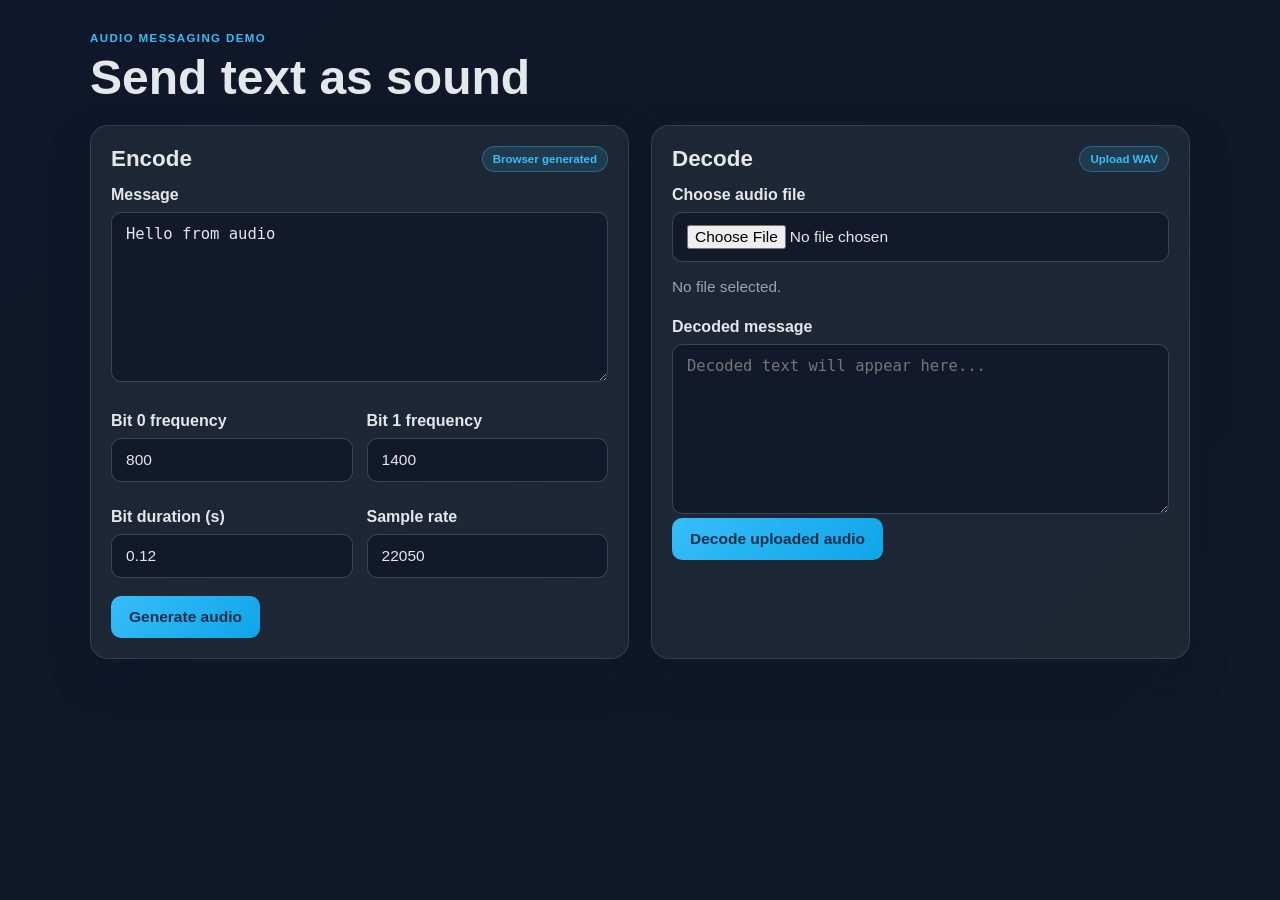
==== index.html @ a71994d6 "Build a browser-based audio message encoder/decoder website for sending text over audio frequencies " ====
<!DOCTYPE html>
<html lang="en">
  <head>
    <meta charset="UTF-8" />
    <meta name="viewport" content="width=device-width, initial-scale=1.0" />
    <title>Audio Message Encoder</title>
    <link rel="stylesheet" href="style.css" />
  </head>
  <body>
    <div class="app-shell">
      <header class="topbar">
        <div>
          <p class="eyebrow">Audio Messaging Demo</p>
          <h1>Send text as sound</h1>
        </div>
      </header>

      <main class="panel-grid">
        <section class="panel">
          <div class="panel-header">
            <h2>Encode</h2>
            <span class="badge">Browser generated</span>
          </div>

          <label for="messageInput">Message</label>
          <textarea id="messageInput" rows="8" placeholder="Type your message here...">Hello from audio</textarea>

          <div class="controls-row">
            <div class="field">
              <label for="freqZero">Bit 0 frequency</label>
              <input id="freqZero" type="number" min="200" max="5000" value="800" />
            </div>
            <div class="field">
              <label for="freqOne">Bit 1 frequency</label>
              <input id="freqOne" type="number" min="200" max="5000" value="1400" />
            </div>
          </div>

          <div class="controls-row">
            <div class="field">
              <label for="bitDuration">Bit duration (s)</label>
              <input id="bitDuration" type="number" min="0.03" max="1" step="0.01" value="0.12" />
            </div>
            <div class="field">
              <label for="sampleRate">Sample rate</label>
              <input id="sampleRate" type="number" min="8000" max="48000" step="1000" value="22050" />
            </div>
          </div>

          <div class="button-row">
            <button id="generateBtn" class="primary">Generate audio</button>
            <a id="downloadBtn" class="secondary hidden" download="message.wav">Download WAV</a>
          </div>

          <audio id="audioPlayer" controls class="hidden"></audio>
        </section>

        <section class="panel">
          <div class="panel-header">
            <h2>Decode</h2>
            <span class="badge">Upload WAV</span>
          </div>

          <label for="audioUpload">Choose audio file</label>
          <input id="audioUpload" type="file" accept=".wav,audio/wav" />

          <div class="decode-status" id="decodeStatus">No file selected.</div>

          <label for="decodedText">Decoded message</label>
          <textarea id="decodedText" rows="8" readonly placeholder="Decoded text will appear here..."></textarea>

          <button id="decodeBtn" class="primary">Decode uploaded audio</button>
        </section>
      </main>
    </div>

    <script src="script.js"></script>
  </body>
</html>
---- style.css ----
* {
  box-sizing: border-box;
}

:root {
  --bg: #0f172a;
  --bg-soft: #111827;
  --panel: #1f2937;
  --panel-border: rgba(148, 163, 184, 0.2);
  --text: #e5e7eb;
  --muted: #9ca3af;
  --primary: #38bdf8;
  --primary-dark: #0ea5e9;
  --accent: #a78bfa;
  --success: #34d399;
  --shadow: rgba(15, 23, 42, 0.35);
}

html, body {
  margin: 0;
  min-height: 100%;
  font-family: Arial, Helvetica, sans-serif;
  background: linear-gradient(135deg, var(--bg) 0%, var(--bg-soft) 100%);
  color: var(--text);
}

body {
  display: flex;
  justify-content: center;
  padding: 32px 18px;
}

.app-shell {
  width: min(1100px, 100%);
}

.topbar {
  margin-bottom: 20px;
}

.eyebrow {
  margin: 0 0 6px;
  letter-spacing: 0.12em;
  text-transform: uppercase;
  color: var(--primary);
  font-size: 0.72rem;
  font-weight: bold;
}

h1 {
  margin: 0;
  font-size: clamp(2rem, 5vw, 3rem);
}

.panel-grid {
  display: grid;
  grid-template-columns: repeat(auto-fit, minmax(320px, 1fr));
  gap: 22px;
}

.panel {
  background: rgba(31, 41, 55, 0.88);
  border: 1px solid var(--panel-border);
  border-radius: 18px;
  padding: 20px;
  box-shadow: 0 18px 38px var(--shadow);
}

.panel-header {
  display: flex;
  align-items: center;
  justify-content: space-between;
  margin-bottom: 14px;
}

.panel-header h2 {
  margin: 0;
  font-size: 1.4rem;
}

.badge {
  background: rgba(56, 189, 248, 0.13);
  color: var(--primary);
  border: 1px solid rgba(56, 189, 248, 0.35);
  border-radius: 999px;
  padding: 6px 10px;
  font-size: 0.72rem;
  font-weight: bold;
}

label {
  display: block;
  margin: 12px 0 8px;
  font-weight: 600;
}

textarea,
input {
  width: 100%;
  border: 1px solid rgba(148, 163, 184, 0.3);
  background: rgba(15, 23, 42, 0.8);
  color: var(--text);
  border-radius: 10px;
  padding: 12px 14px;
  font-size: 0.97rem;
}

textarea {
  resize: vertical;
  min-height: 120px;
}

.controls-row {
  display: grid;
  grid-template-columns: repeat(2, minmax(0, 1fr));
  gap: 14px;
  margin-top: 14px;
}

.field {
  display: flex;
  flex-direction: column;
}

.button-row {
  display: flex;
  flex-wrap: wrap;
  gap: 12px;
  margin-top: 18px;
  align-items: center;
}

button,
.secondary {
  appearance: none;
  border: none;
  border-radius: 10px;
  padding: 12px 18px;
  font-weight: 700;
  font-size: 0.97rem;
  cursor: pointer;
  text-align: center;
  text-decoration: none;
  display: inline-flex;
  align-items: center;
  justify-content: center;
  transition: transform 0.15s ease, opacity 0.15s ease;
}

button:hover,
.secondary:hover {
  transform: translateY(-1px);
}

.primary {
  background: linear-gradient(135deg, var(--primary) 0%, var(--primary-dark) 100%);
  color: #082f49;
}

.secondary {
  background: rgba(167, 139, 250, 0.14);
  border: 1px solid rgba(167, 139, 250, 0.35);
  color: var(--text);
}

.hidden {
  display: none !important;
}

audio {
  width: 100%;
  margin-top: 18px;
}

.decode-status {
  margin: 16px 0;
  color: var(--muted);
  min-height: 24px;
  font-size: 0.96rem;
}

.decode-status.success {
  color: var(--success);
}

.decode-status.error {
  color: #fca5a5;
}

@media (max-width: 540px) {
  .controls-row {
    grid-template-columns: 1fr;
  }
}
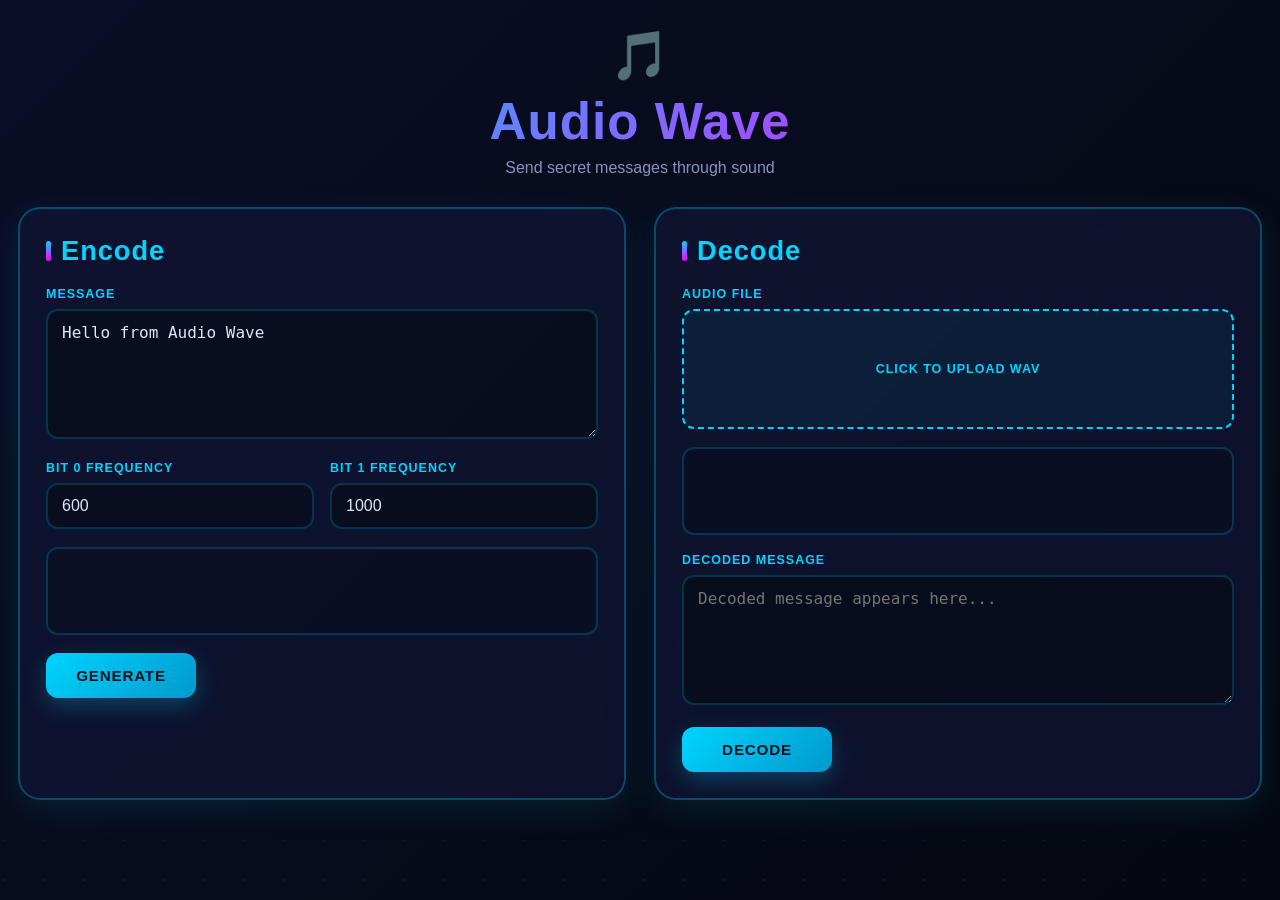
==== commit 43fdf7c0: "Upgrade the audio messaging website UI with animated cyberpunk styling and faster short-duration sig" ====
--- a/index.html
+++ b/index.html
@@ -1,79 +1,562 @@
 <!DOCTYPE html>
 <html lang="en">
-  <head>
-    <meta charset="UTF-8" />
-    <meta name="viewport" content="width=device-width, initial-scale=1.0" />
-    <title>Audio Message Encoder</title>
-    <link rel="stylesheet" href="style.css" />
-  </head>
-  <body>
-    <div class="app-shell">
-      <header class="topbar">
-        <div>
-          <p class="eyebrow">Audio Messaging Demo</p>
-          <h1>Send text as sound</h1>
-        </div>
-      </header>
-
-      <main class="panel-grid">
-        <section class="panel">
-          <div class="panel-header">
-            <h2>Encode</h2>
-            <span class="badge">Browser generated</span>
-          </div>
-
-          <label for="messageInput">Message</label>
-          <textarea id="messageInput" rows="8" placeholder="Type your message here...">Hello from audio</textarea>
-
-          <div class="controls-row">
-            <div class="field">
-              <label for="freqZero">Bit 0 frequency</label>
-              <input id="freqZero" type="number" min="200" max="5000" value="800" />
-            </div>
-            <div class="field">
-              <label for="freqOne">Bit 1 frequency</label>
-              <input id="freqOne" type="number" min="200" max="5000" value="1400" />
-            </div>
-          </div>
-
-          <div class="controls-row">
-            <div class="field">
-              <label for="bitDuration">Bit duration (s)</label>
-              <input id="bitDuration" type="number" min="0.03" max="1" step="0.01" value="0.12" />
-            </div>
-            <div class="field">
-              <label for="sampleRate">Sample rate</label>
-              <input id="sampleRate" type="number" min="8000" max="48000" step="1000" value="22050" />
-            </div>
-          </div>
-
-          <div class="button-row">
-            <button id="generateBtn" class="primary">Generate audio</button>
-            <a id="downloadBtn" class="secondary hidden" download="message.wav">Download WAV</a>
-          </div>
-
-          <audio id="audioPlayer" controls class="hidden"></audio>
-        </section>
-
-        <section class="panel">
-          <div class="panel-header">
-            <h2>Decode</h2>
-            <span class="badge">Upload WAV</span>
-          </div>
-
-          <label for="audioUpload">Choose audio file</label>
-          <input id="audioUpload" type="file" accept=".wav,audio/wav" />
-
-          <div class="decode-status" id="decodeStatus">No file selected.</div>
-
-          <label for="decodedText">Decoded message</label>
-          <textarea id="decodedText" rows="8" readonly placeholder="Decoded text will appear here..."></textarea>
-
-          <button id="decodeBtn" class="primary">Decode uploaded audio</button>
-        </section>
-      </main>
+<head>
+    <meta charset="UTF-8">
+    <meta name="viewport" content="width=device-width, initial-scale=1.0">
+    <title>🎵 Audio Wave - Message Encoder</title>
+    <style>
+        * { box-sizing: border-box; }
+        :root {
+            --primary: #00d4ff;
+            --primary-dark: #0099cc;
+            --secondary: #ff00ff;
+            --accent: #00ff88;
+            --dark-bg: #0a0e27;
+            --darker-bg: #050810;
+            --card-bg: rgba(15, 20, 50, 0.8);
+            --border: rgba(0, 212, 255, 0.3);
+            --text: #e0e6ff;
+            --text-muted: #8b92b9;
+            --success: #00ff88;
+            --error: #ff1744;
+        }
+
+        * { margin: 0; padding: 0; }
+        html, body { width: 100%; min-height: 100%; font-family: 'Segoe UI', sans-serif; background: linear-gradient(135deg, var(--dark-bg) 0%, var(--darker-bg) 100%); color: var(--text); overflow-x: hidden; }
+        body::before {
+            content: '';
+            position: fixed;
+            inset: -20% -20%;
+            background: radial-gradient(circle, rgba(0, 212, 255, 0.1) 1px, transparent 1px);
+            background-size: 40px 40px;
+            animation: gridMove 18s linear infinite;
+            pointer-events: none;
+            z-index: -1;
+        }
+        @keyframes gridMove { 0% { transform: translate(0, 0);} 100% { transform: translate(30px, 30px);} }
+
+        .container {
+            max-width: 1400px;
+            margin: 0 auto;
+            padding: 28px 18px 40px;
+        }
+
+        .header {
+            text-align: center;
+            margin-bottom: 30px;
+            animation: slideDown 0.8s ease-out;
+        }
+        .logo { font-size: 3rem; margin-bottom: 8px; animation: pulse 2s ease-in-out infinite; }
+        @keyframes pulse { 0%,100% { transform: scale(1);} 50% { transform: scale(1.12);} }
+        h1 {
+            font-size: clamp(2.2rem, 5vw, 3.2rem);
+            background: linear-gradient(135deg, var(--primary), var(--secondary));
+            -webkit-background-clip: text;
+            background-clip: text;
+            color: transparent;
+            letter-spacing: 1px;
+            margin-bottom: 8px;
+        }
+        .tagline { color: var(--text-muted); font-size: 1rem; }
+
+        .main-grid {
+            display: grid;
+            grid-template-columns: 1fr 1fr;
+            gap: 28px;
+            animation: slideUp 0.8s ease-out .18s both;
+        }
+        @keyframes slideDown { from { opacity: 0; transform: translateY(-18px);} to { opacity: 1; transform: translateY(0);} }
+        @keyframes slideUp { from { opacity: 0; transform: translateY(24px);} to { opacity: 1; transform: translateY(0);} }
+
+        .card {
+            background: var(--card-bg);
+            border: 2px solid var(--border);
+            border-radius: 22px;
+            padding: 26px;
+            backdrop-filter: blur(10px);
+            box-shadow: 0 10px 36px rgba(0,212,255,0.10);
+            position: relative;
+            overflow: hidden;
+            transition: transform 0.25s ease, border-color 0.25s ease, box-shadow 0.25s ease;
+        }
+        .card:hover {
+            transform: translateY(-5px);
+            border-color: var(--primary);
+            box-shadow: 0 16px 45px rgba(0,212,255,0.22);
+        }
+        .card::before {
+            content: '';
+            position: absolute;
+            inset: -20% auto auto -20%;
+            width: 120%;
+            height: 110%;
+            background: linear-gradient(90deg, transparent, rgba(0,212,255,0.15), transparent);
+            transform: translateX(-100%);
+            animation: shimmer 4s ease-in-out infinite;
+        }
+        @keyframes shimmer { 0% { transform: translateX(-100%);} 80%,100% { transform: translateX(100%);} }
+
+        .card-title {
+            font-size: 1.7rem;
+            margin-bottom: 20px;
+            color: var(--primary);
+            letter-spacing: 1px;
+            font-weight: 700;
+            display: flex;
+            align-items: center;
+            gap: 10px;
+        }
+        .card-title::before {
+            content: '';
+            width: 5px;
+            height: 20px;
+            background: linear-gradient(180deg, var(--primary), var(--secondary));
+            border-radius: 3px;
+        }
+
+        .form-group { margin-bottom: 18px; }
+        label {
+            display: block;
+            font-size: 0.78rem;
+            text-transform: uppercase;
+            color: var(--primary);
+            letter-spacing: 1px;
+            font-weight: 700;
+            margin-bottom: 8px;
+        }
+        textarea, input {
+            width: 100%;
+            border: 2px solid rgba(0,212,255,0.2);
+            background: rgba(5,8,16,0.5);
+            border-radius: 12px;
+            color: var(--text);
+            padding: 12px 14px;
+            font-size: 1rem;
+            outline: none;
+            transition: border-color 0.2s ease, box-shadow 0.2s ease, transform 0.2s ease;
+        }
+        textarea:focus, input:focus {
+            border-color: var(--primary);
+            box-shadow: 0 0 0 4px rgba(0,212,255,0.15);
+        }
+        textarea {
+            min-height: 130px;
+            resize: vertical;
+        }
+
+        .controls-grid {
+            display: grid;
+            grid-template-columns: 1fr 1fr;
+            gap: 16px;
+            margin-bottom: 18px;
+        }
+
+        .button-group {
+            display: flex;
+            gap: 14px;
+            margin-top: 18px;
+            flex-wrap: wrap;
+        }
+
+        button, .btn {
+            appearance: none;
+            border: none;
+            border-radius: 12px;
+            font-weight: 800;
+            font-size: 0.95rem;
+            letter-spacing: 0.8px;
+            text-transform: uppercase;
+            cursor: pointer;
+            padding: 14px 20px;
+            text-decoration: none;
+            display: inline-flex;
+            align-items: center;
+            justify-content: center;
+            transition: transform 0.22s ease, box-shadow 0.22s ease, opacity 0.22s ease;
+            position: relative;
+            overflow: hidden;
+            min-width: 150px;
+        }
+        button::before, .btn::before { content: ''; position: absolute; inset: 0; background: linear-gradient(120deg, transparent, rgba(255,255,255,0.25), transparent); transform: translateX(-100%); transition: transform 0.35s ease; }
+        button:hover::before, .btn:hover::before { transform: translateX(100%); }
+        button:hover, .btn:hover { transform: translateY(-2px); }
+
+        .btn-primary {
+            background: linear-gradient(135deg, var(--primary), var(--primary-dark));
+            color: #07111d;
+            box-shadow: 0 8px 22px rgba(0,212,255,0.25);
+        }
+        .btn-secondary {
+            background: transparent;
+            border: 2px solid var(--secondary);
+            color: var(--secondary);
+        }
+        .hidden { display:none !important; }
+
+        .status {
+            margin: 16px 0;
+            padding: 12px 14px;
+            border-radius: 10px;
+            border: 2px solid;
+            font-size: 0.92rem;
+            font-weight: 700;
+        }
+        .status.info { border-color: var(--primary); background: rgba(0,212,255,0.12); color: var(--primary); }
+        .status.success { border-color: var(--success); background: rgba(0,255,136,0.12); color: var(--success); }
+        .status.error { border-color: var(--error); background: rgba(255,23,68,0.10); color: var(--error); }
+
+        .waveform {
+            height: 88px;
+            display: flex;
+            align-items: center;
+            justify-content: center;
+            gap: 4px;
+            background: rgba(0,0,0,0.18);
+            border: 2px solid rgba(0,212,255,0.2);
+            border-radius: 12px;
+            overflow: hidden;
+            margin-bottom: 18px;
+        }
+        .bar {
+            width: 6px;
+            border-radius: 999px;
+            background: linear-gradient(180deg, var(--primary), var(--secondary));
+            animation: wave 0.8s ease-in-out infinite;
+        }
+        @keyframes wave {
+            0%,100% { height: 22%; }
+            50% { height: 100%; }
+        }
+        .bar:nth-child(1){ animation-delay:0s; }
+        .bar:nth-child(2){ animation-delay:.08s; }
+        .bar:nth-child(3){ animation-delay:.16s; }
+        .bar:nth-child(4){ animation-delay:.24s; }
+        .bar:nth-child(5){ animation-delay:.32s; }
+        .bar:nth-child(6){ animation-delay:.24s; }
+        .bar:nth-child(7){ animation-delay:.16s; }
+        .bar:nth-child(8){ animation-delay:.08s; }
+
+        .file-upload {
+            position: relative;
+            cursor: pointer;
+        }
+        .file-upload input { display: none; }
+        .file-upload-label {
+            display: flex;
+            align-items: center;
+            justify-content: center;
+            min-height: 120px;
+            border: 2px dashed var(--primary);
+            border-radius: 12px;
+            background: rgba(0,212,255,0.06);
+            color: var(--primary);
+            cursor: pointer;
+            text-align: center;
+            font-weight: 700;
+            transition: background 0.2s ease, border-color 0.2s ease, transform 0.2s ease;
+        }
+        .file-upload-label:hover { background: rgba(0,212,255,0.12); border-color: var(--secondary); }
+
+        audio {
+            width: 100%;
+            margin-top: 18px;
+            border-radius: 12px;
+        }
+
+        .loader {
+            width: 16px;
+            height: 16px;
+            border: 2px solid rgba(5,8,16,0.7);
+            border-top-color: #fff;
+            border-radius: 50%;
+            animation: spin 0.8s linear infinite;
+            display: inline-block;
+            margin-right: 8px;
+        }
+        @keyframes spin { to { transform: rotate(360deg);} }
+
+        @media (max-width: 820px) {
+            .main-grid { grid-template-columns: 1fr; }
+            .controls-grid { grid-template-columns: 1fr; }
+            button, .btn { width: 100%; }
+        }
+    </style>
+</head>
+<body>
+    <div class="container">
+        <header class="header">
+            <div class="logo">🎵</div>
+            <h1>Audio Wave</h1>
+            <p class="tagline">Send secret messages through sound</p>
+        </header>
+
+        <main class="main-grid">
+            <section class="card">
+                <h2 class="card-title">Encode</h2>
+
+                <div class="form-group">
+                    <label for="messageInput">Message</label>
+                    <textarea id="messageInput" placeholder="Type your message...">Hello from Audio Wave</textarea>
+                </div>
+
+                <div class="controls-grid">
+                    <div>
+                        <label for="freqZero">Bit 0 frequency</label>
+                        <input id="freqZero" type="number" value="600" min="100" max="2000" />
+                    </div>
+                    <div>
+                        <label for="freqOne">Bit 1 frequency</label>
+                        <input id="freqOne" type="number" value="1000" min="100" max="2000" />
+                    </div>
+                </div>
+
+                <div class="waveform">
+                    <div class="bar"></div><div class="bar"></div><div class="bar"></div><div class="bar"></div>
+                    <div class="bar"></div><div class="bar"></div><div class="bar"></div><div class="bar"></div>
+                </div>
+
+                <div class="button-group">
+                    <button id="generateBtn" class="btn-primary">Generate</button>
+                    <a id="downloadBtn" class="btn btn-secondary hidden" download="message.wav">Download</a>
+                </div>
+
+                <audio id="audioPlayer" controls class="hidden"></audio>
+            </section>
+
+            <section class="card">
+                <h2 class="card-title">Decode</h2>
+
+                <div class="form-group">
+                    <label>Audio File</label>
+                    <div class="file-upload">
+                        <input id="audioUpload" type="file" accept=".wav,audio/wav" />
+                        <label class="file-upload-label" for="audioUpload">Click to upload WAV</label>
+                    </div>
+                </div>
+
+                <div id="decodeStatus" class="status info hidden">Ready to decode</div>
+
+                <div class="waveform">
+                    <div class="bar"></div><div class="bar"></div><div class="bar"></div><div class="bar"></div>
+                    <div class="bar"></div><div class="bar"></div><div class="bar"></div><div class="bar"></div>
+                </div>
+
+                <div class="form-group">
+                    <label for="decodedText">Decoded Message</label>
+                    <textarea id="decodedText" readonly placeholder="Decoded message appears here..."></textarea>
+                </div>
+
+                <button id="decodeBtn" class="btn-primary">Decode</button>
+            </section>
+        </main>
     </div>
 
-    <script src="script.js"></script>
-  </body>
+    <script>
+        const MESSAGE_MAGIC = [0x41, 0x55, 0x44, 0x31];
+        const PREAMBLE = [1,0,1,0,1,0,1,0];
+
+        const generateBtn = document.getElementById('generateBtn');
+        const downloadBtn = document.getElementById('downloadBtn');
+        const audioPlayer = document.getElementById('audioPlayer');
+        const messageInput = document.getElementById('messageInput');
+        const freqZeroInput = document.getElementById('freqZero');
+        const freqOneInput = document.getElementById('freqOne');
+        const audioUpload = document.getElementById('audioUpload');
+        const decodeBtn = document.getElementById('decodeBtn');
+        const decodedText = document.getElementById('decodedText');
+        const decodeStatus = document.getElementById('decodeStatus');
+
+        function textToBytes(text) { return new TextEncoder().encode(text); }
+
+        function bytesToBits(bytes) {
+            const bits = [];
+            for (const byte of bytes) {
+                for (let i = 7; i >= 0; i--) bits.push((byte >> i) & 1);
+            }
+            return bits;
+        }
+
+        function bitsToBytes(bits) {
+            const bytes = [];
+            for (let i = 0; i < bits.length; i += 8) {
+                const byteBits = bits.slice(i, i + 8);
+                if (byteBits.length < 8) break;
+                let value = 0;
+                for (let j = 0; j < 8; j++) value = (value << 1) | byteBits[j];
+                bytes.push(value);
+            }
+            return new Uint8Array(bytes);
+        }
+
+        function createStringView(view, offset, text) {
+            for (let i = 0; i < text.length; i++) view.setUint8(offset + i, text.charCodeAt(i));
+        }
+
+        function createWavBlob(samples, sampleRate) {
+            const buffer = new ArrayBuffer(44 + samples.length * 2);
+            const view = new DataView(buffer);
+            createStringView(view, 0, 'RIFF');
+            view.setUint32(4, 36 + samples.length * 2, true);
+            createStringView(view, 8, 'WAVE');
+            createStringView(view, 12, 'fmt ');
+            view.setUint32(16, 16, true);
+            view.setUint16(20, 1, true);
+            view.setUint16(22, 1, true);
+            view.setUint32(24, sampleRate, true);
+            view.setUint32(28, sampleRate * 2, true);
+            view.setUint16(32, 2, true);
+            view.setUint16(34, 16, true);
+            createStringView(view, 36, 'data');
+            view.setUint32(40, samples.length * 2, true);
+            let offset = 44;
+            for (let i = 0; i < samples.length; i++) {
+                const sample = Math.max(-1, Math.min(1, samples[i]));
+                view.setInt16(offset, sample < 0 ? sample * 0x8000 : sample * 0x7fff, true);
+                offset += 2;
+            }
+            return new Blob([buffer], { type: 'audio/wav' });
+        }
+
+        function encodeMessageToBits(messageText) {
+            const payload = textToBytes(messageText);
+            const lengthBytes = new Uint8Array(4);
+            const len = payload.length;
+            lengthBytes[0] = (len >> 24) & 0xff;
+            lengthBytes[1] = (len >> 16) & 0xff;
+            lengthBytes[2] = (len >> 8) & 0xff;
+            lengthBytes[3] = len & 0xff;
+            return [...PREAMBLE, ...bytesToBits(new Uint8Array(MESSAGE_MAGIC)), ...bytesToBits(lengthBytes), ...bytesToBits(payload)];
+        }
+
+        function buildToneSegment(frequency, sampleRate, durationSeconds) {
+            const totalSamples = Math.floor(sampleRate * durationSeconds);
+            const samples = [];
+            for (let i = 0; i < totalSamples; i++) {
+                const t = i / sampleRate;
+                const envelope = 0.5 - 0.5 * Math.cos((2 * Math.PI * i) / totalSamples);
+                const sample = Math.sin(2 * Math.PI * frequency * t) * envelope * 0.7;
+                samples.push(sample);
+            }
+            return samples;
+        }
+
+        function showStatus(message, type) {
+            decodeStatus.textContent = message;
+            decodeStatus.className = `status ${type}`;
+            decodeStatus.classList.remove('hidden');
+            setTimeout(() => decodeStatus.classList.add('hidden'), 3000);
+        }
+
+        generateBtn.addEventListener('click', () => {
+            const message = messageInput.value.trim();
+            if (!message) {
+                showStatus('Please type a message first!', 'error');
+                return;
+            }
+            generateBtn.innerHTML = '<span class="loader"></span>Generating';
+            generateBtn.disabled = true;
+            setTimeout(() => {
+                const freqZero = Number(freqZeroInput.value) || 600;
+                const freqOne = Number(freqOneInput.value) || 1000;
+                const sampleRate = 16000;
+                const bitDuration = 0.05;
+                const bits = encodeMessageToBits(message);
+                const output = [];
+                for (const bit of bits) {
+                    const frequency = bit === 1 ? freqOne : freqZero;
+                    output.push(...buildToneSegment(frequency, sampleRate, bitDuration));
+                }
+                const blob = createWavBlob(output, sampleRate);
+                const url = URL.createObjectURL(blob);
+                audioPlayer.src = url;
+                audioPlayer.classList.remove('hidden');
+                downloadBtn.href = url;
+                downloadBtn.classList.remove('hidden');
+                generateBtn.innerHTML = 'Generate';
+                generateBtn.disabled = false;
+                showStatus('Audio generated successfully!', 'success');
+            }, 250);
+        });
+
+        decodeBtn.addEventListener('click', () => {
+            const file = audioUpload.files[0];
+            if (!file) {
+                showStatus('Upload a WAV file first!', 'error');
+                return;
+            }
+            decodeBtn.innerHTML = '<span class="loader"></span>Decoding';
+            decodeBtn.disabled = true;
+            const reader = new FileReader();
+            reader.onload = () => {
+                try {
+                    const wav = readWavFile(reader.result)
+                    const decoded = decodeAudioSamples(wav.samples, wav.sampleRate);
+                    decodedText.value = decoded.text;
+                    showStatus('Decoded successfully!', 'success');
+                } catch (error) {
+                    showStatus('Decode failed: ' + error.message, 'error');
+                }
+                decodeBtn.innerHTML = 'Decode';
+                decodeBtn.disabled = false;
+            };
+            reader.readAsArrayBuffer(file);
+        });
+
+        function readWavFile(arrayBuffer) {
+            const view = new DataView(arrayBuffer);
+            let sampleRate = 16000;
+            let dataOffset = 44;
+            let dataLength = 0;
+            let offset = 12;
+            while (offset + 8 <= view.byteLength) {
+                const chunkId = String.fromCharCode(...new Uint8Array(arrayBuffer.slice(offset, offset + 4)));
+                const chunkSize = view.getUint32(offset + 4, true);
+                if (chunkId === 'fmt ') sampleRate = view.getUint32(offset + 12, true);
+                if (chunkId === 'data') {
+                    dataOffset = offset + 8;
+                    dataLength = chunkSize;
+                }
+                offset += 8 + chunkSize + (chunkSize % 2);
+            }
+            const dataView = new DataView(arrayBuffer, dataOffset, dataLength);
+            const samples = new Float32Array(dataLength / 2);
+            for (let i = 0; i < samples.length; i++) samples[i] = dataView.getInt16(i * 2, true) / 32768;
+            return { sampleRate, samples };
+        }
+
+        function measureToneEnergy(segment, frequency, sampleRate) {
+            let energy = 0;
+            for (let i = 0; i < segment.length; i++) {
+                const t = i / sampleRate;
+                energy += segment[i] * Math.cos(2 * Math.PI * frequency * t);
+            }
+            return Math.abs(energy);
+        }
+
+        function decodeAudioSamples(samples, sampleRate) {
+            const bitDuration = 0.05;
+            const segmentLength = Math.floor(sampleRate * bitDuration);
+            const freqZero = Number(freqZeroInput.value) || 600;
+            const freqOne = Number(freqOneInput.value) || 1000;
+            const allBits = [];
+            for (let i = 0; i < samples.length; i += segmentLength) {
+                const segment = samples.slice(i, i + segmentLength);
+                const zeroEnergy = measureToneEnergy(segment, freqZero, sampleRate);
+                const oneEnergy = measureToneEnergy(segment, freqOne, sampleRate);
+                allBits.push(oneEnergy > zeroEnergy ? 1 : 0);
+            }
+
+            const magicBits = allBits.slice(PREAMBLE.length, PREAMBLE.length + 32);
+            const magicText = Array.from(bitsToBytes(magicBits)).map(ch => String.fromCharCode(ch)).join('');
+            if (magicText !== 'AUD1') throw new Error('Invalid audio signature');
+
+            const lengthBits = allBits.slice(PREAMBLE.length + 32, PREAMBLE.length + 64);
+            const lengthBytes = bitsToBytes(lengthBits);
+            const messageLength = ((lengthBytes[0] << 24) | (lengthBytes[1] << 16) | (lengthBytes[2] << 8) | lengthBytes[3]) >>> 0;
+            const payloadBits = allBits.slice(PREAMBLE.length + 64, PREAMBLE.length + 64 + (messageLength * 8));
+            const data = bitsToBytes(payloadBits).slice(0, messageLength);
+            return { text: new TextDecoder().decode(data) };
+        }
+    </script>
+</body>
 </html>
